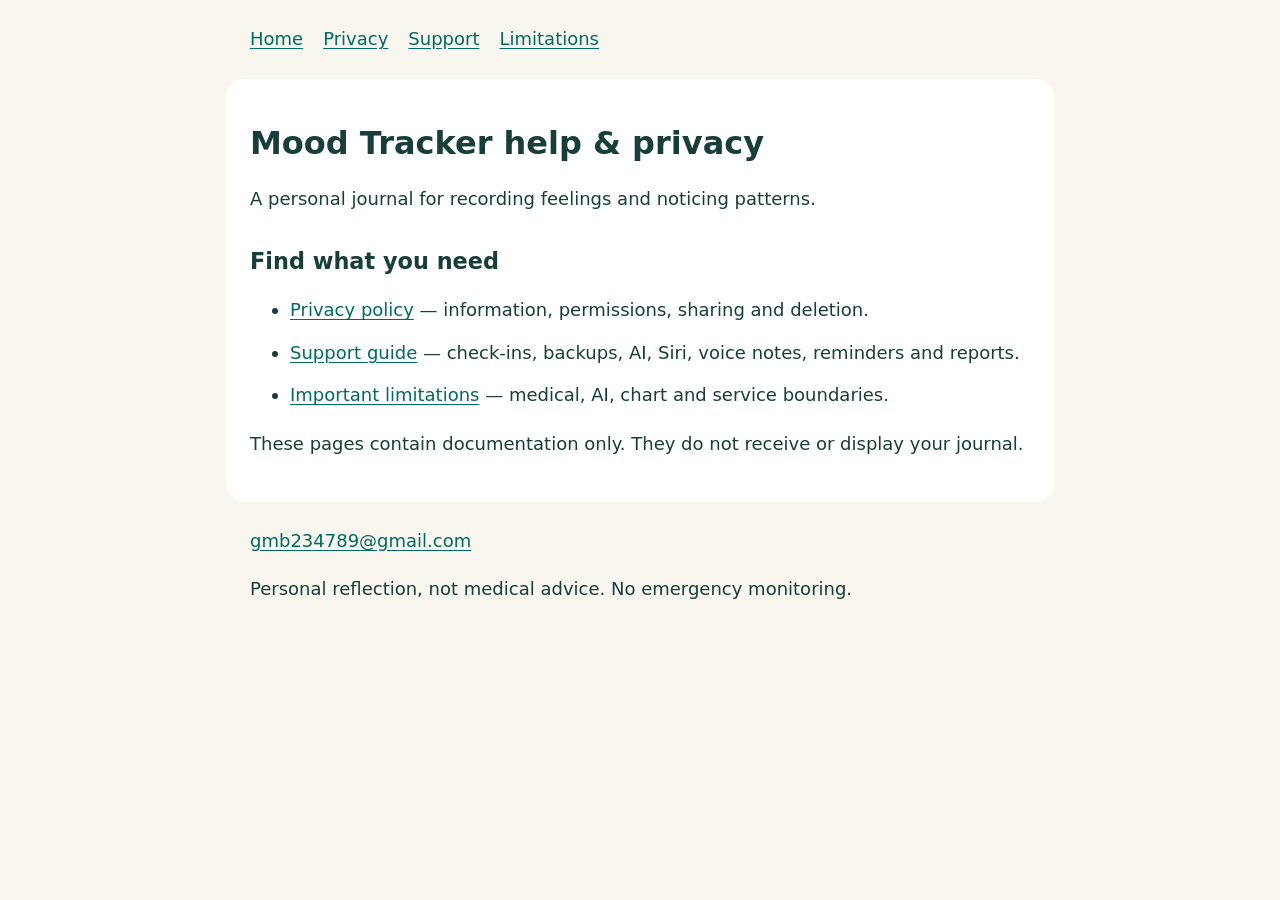
==== index.html @ d12b11f5 "Publish Mood Tracker privacy, support and feature limitations" ====
<!doctype html>
<html lang="en"><head><meta charset="utf-8"><meta name="viewport" content="width=device-width,initial-scale=1"><title>Help & privacy | Mood Tracker</title><meta name="description" content="Mood Tracker privacy, support and important limitations."><link rel="stylesheet" href="style.css"></head><body><header><nav aria-label="Main"><a href="index.html">Home</a><a href="privacy.html">Privacy</a><a href="support.html">Support</a><a href="disclaimers.html">Limitations</a></nav></header><main id="main"><h1>Mood Tracker help & privacy</h1><p>A personal journal for recording feelings and noticing patterns.</p><h2>Find what you need</h2><ul><li><a href="privacy.html">Privacy policy</a> — information, permissions, sharing and deletion.</li><li><a href="support.html">Support guide</a> — check-ins, backups, AI, Siri, voice notes, reminders and reports.</li><li><a href="disclaimers.html">Important limitations</a> — medical, AI, chart and service boundaries.</li></ul><p>These pages contain documentation only. They do not receive or display your journal.</p></main><footer><a href="mailto:gmb234789@gmail.com">gmb234789@gmail.com</a><p>Personal reflection, not medical advice. No emergency monitoring.</p></footer></body></html>
---- style.css ----
html{color-scheme:light}body{margin:0;background:#f8f6ef;color:#173e3b;font:1.125rem/1.7 system-ui,-apple-system,sans-serif}main,header,footer{max-width:780px;margin:auto;padding:24px}main{background:white;border-radius:18px}h1{font-size:2rem;line-height:1.2}h2{font-size:1.4rem;line-height:1.35;margin-top:2rem}a{color:#006b60;text-underline-offset:3px}a:focus-visible{outline:3px solid #8d5600;outline-offset:4px}nav{display:flex;flex-wrap:wrap;gap:20px}li{margin-bottom:12px}p,a{overflow-wrap:anywhere}@media(max-width:500px){main,header,footer{padding:20px}h1{font-size:1.8rem}}
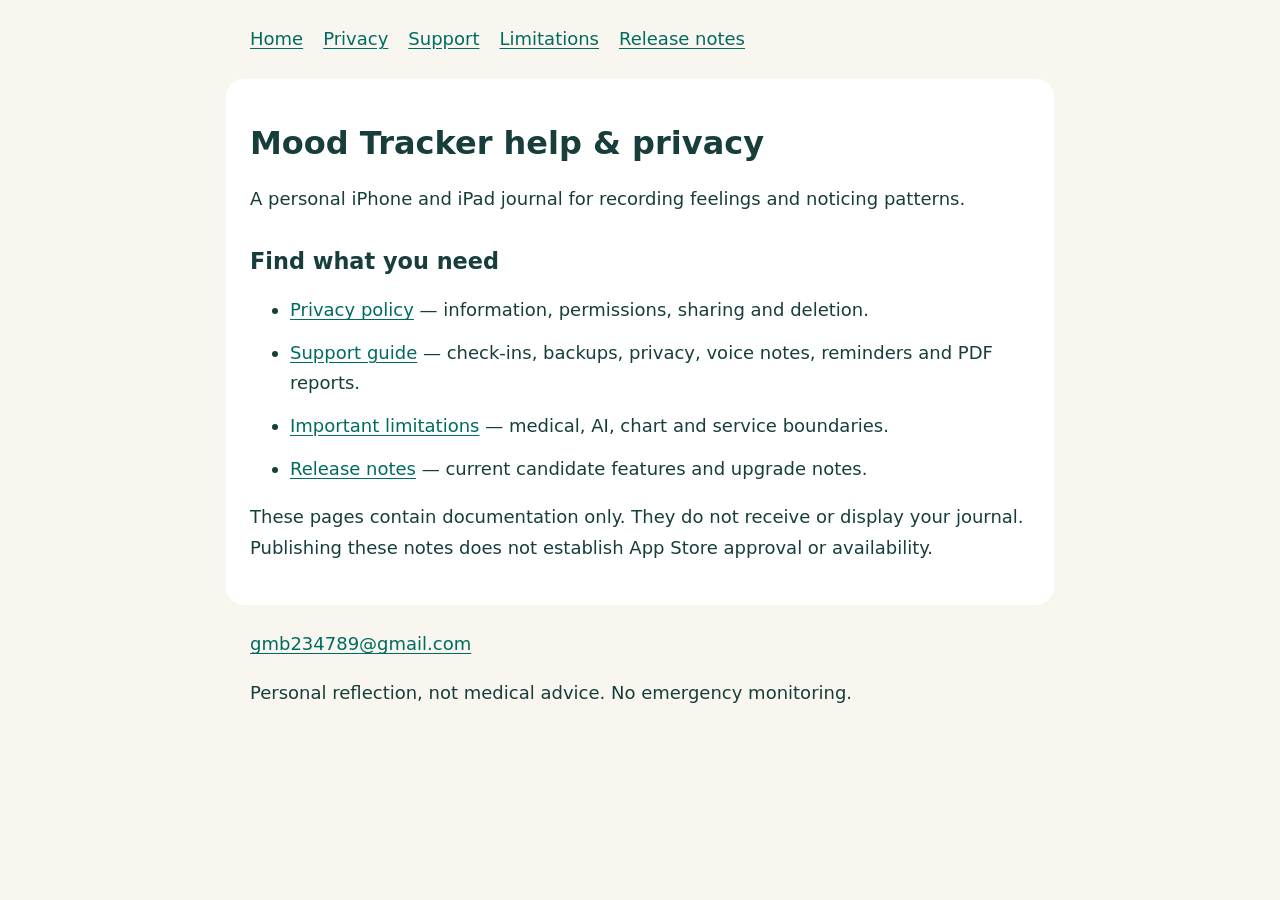
==== commit 4eb21794: "Update privacy and support for current release candidate" ====
--- a/index.html
+++ b/index.html
@@ -1,2 +1,2 @@
 <!doctype html>
-<html lang="en"><head><meta charset="utf-8"><meta name="viewport" content="width=device-width,initial-scale=1"><title>Help & privacy | Mood Tracker</title><meta name="description" content="Mood Tracker privacy, support and important limitations."><link rel="stylesheet" href="style.css"></head><body><header><nav aria-label="Main"><a href="index.html">Home</a><a href="privacy.html">Privacy</a><a href="support.html">Support</a><a href="disclaimers.html">Limitations</a></nav></header><main id="main"><h1>Mood Tracker help & privacy</h1><p>A personal journal for recording feelings and noticing patterns.</p><h2>Find what you need</h2><ul><li><a href="privacy.html">Privacy policy</a> — information, permissions, sharing and deletion.</li><li><a href="support.html">Support guide</a> — check-ins, backups, AI, Siri, voice notes, reminders and reports.</li><li><a href="disclaimers.html">Important limitations</a> — medical, AI, chart and service boundaries.</li></ul><p>These pages contain documentation only. They do not receive or display your journal.</p></main><footer><a href="mailto:gmb234789@gmail.com">gmb234789@gmail.com</a><p>Personal reflection, not medical advice. No emergency monitoring.</p></footer></body></html>
+<html lang="en"><head><meta charset="utf-8"><meta name="viewport" content="width=device-width,initial-scale=1"><title>Help &amp; privacy | Mood Tracker</title><meta name="description" content="Mood Tracker privacy, support, release notes and important limitations."><link rel="stylesheet" href="style.css"></head><body><header><nav aria-label="Main"><a href="index.html">Home</a><a href="privacy.html">Privacy</a><a href="support.html">Support</a><a href="disclaimers.html">Limitations</a><a href="release-notes.html">Release notes</a></nav></header><main id="main"><h1>Mood Tracker help &amp; privacy</h1><p>A personal iPhone and iPad journal for recording feelings and noticing patterns.</p><h2>Find what you need</h2><ul><li><a href="privacy.html">Privacy policy</a> — information, permissions, sharing and deletion.</li><li><a href="support.html">Support guide</a> — check-ins, backups, privacy, voice notes, reminders and PDF reports.</li><li><a href="disclaimers.html">Important limitations</a> — medical, AI, chart and service boundaries.</li><li><a href="release-notes.html">Release notes</a> — current candidate features and upgrade notes.</li></ul><p>These pages contain documentation only. They do not receive or display your journal. Publishing these notes does not establish App Store approval or availability.</p></main><footer><a href="mailto:gmb234789@gmail.com">gmb234789@gmail.com</a><p>Personal reflection, not medical advice. No emergency monitoring.</p></footer></body></html>
